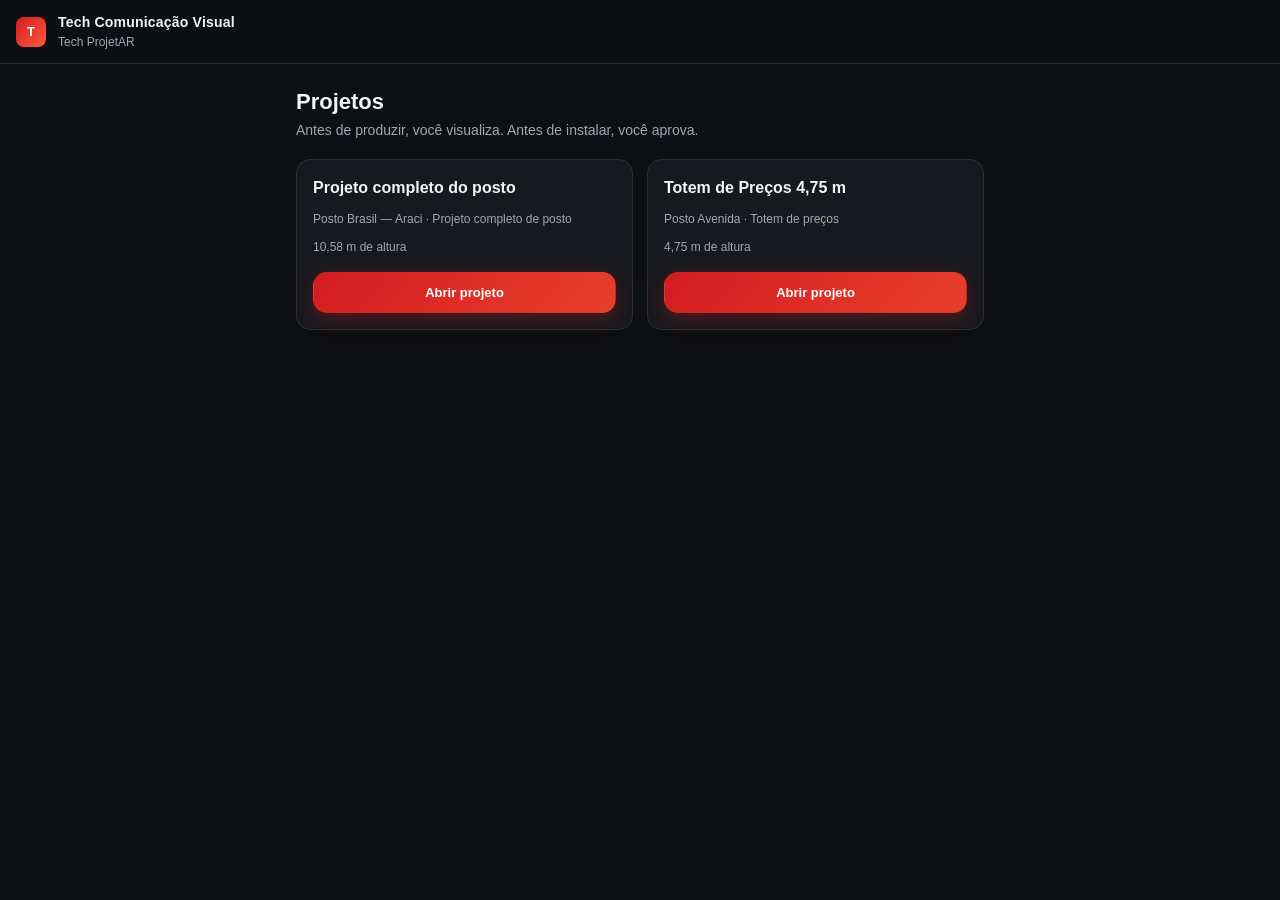
==== index.html @ 20e290c3 "Posto Brasil Araci - projeto completo otimizado" ====
<!DOCTYPE html>
<html lang="pt-BR">
<head>
<meta charset="utf-8">
<meta name="viewport" content="width=device-width,initial-scale=1,viewport-fit=cover">
<meta name="theme-color" content="#0D0F12">
<title>Tech ProjetAR — Tech Comunicação Visual</title>
<link rel="stylesheet" href="app.css">
<link rel="manifest" href="manifest.json">
</head>
<body>
<header class="topo"><div class="topo-inner">
  <div class="marca-selo">T</div>
  <div>
    <div class="marca" style="font-size:14px">Tech Comunicação Visual</div>
    <div class="topo-sub">Tech ProjetAR</div>
  </div>
</div></header>
<main class="container" style="padding-top:24px;padding-bottom:60px">
  <h1>Projetos</h1>
  <p class="subtitulo">Antes de produzir, você visualiza. Antes de instalar, você aprova.</p>
  <div class="cartoes" style="margin-top:18px">
      <a class="cartao" href="p.html?id=posto-araci">
        <h3>Projeto completo do posto</h3>
        <div class="meta">Posto Brasil — Araci · Projeto completo de posto</div>
        <div class="meta">10,58 m de altura</div>
        <span class="btn btn-pequeno btn-primario" style="margin-top:6px">Abrir projeto</span>
      </a>
      <a class="cartao" href="p.html?id=posto-avenida-totem">
        <h3>Totem de Preços 4,75 m</h3>
        <div class="meta">Posto Avenida · Totem de preços</div>
        <div class="meta">4,75 m de altura</div>
        <span class="btn btn-pequeno btn-primario" style="margin-top:6px">Abrir projeto</span>
      </a>
  </div>
</main>
</body>
</html>
---- app.css ----
/* ==========================================================================
   Tech ProjetAR — folha de estilo
   Mobile first. Comportamento de aplicativo.
   ========================================================================== */

:root {
  --tech:        #D31B21;
  --tech-escuro: #A6141A;
  --fundo:       #0D0F12;
  --superficie:  #16191E;
  --superficie2: #1E232A;
  --borda:       #2A2F37;
  --texto:       #F2F4F7;
  --texto2:      #A0A7B4;
  --ok:          #2FBF71;
  --alerta:      #F2B705;
  --raio:        14px;
  --sombra:      0 8px 28px rgba(0,0,0,.45);
  --safe-b:      env(safe-area-inset-bottom, 0px);
}

* { box-sizing: border-box; -webkit-tap-highlight-color: transparent; }

html, body {
  margin: 0; padding: 0;
  background: var(--fundo);
  color: var(--texto);
  font-family: -apple-system, BlinkMacSystemFont, "Segoe UI", Roboto, "Helvetica Neue", Arial, sans-serif;
  font-size: 16px; line-height: 1.5;
  overscroll-behavior-y: none;
}

a { color: inherit; text-decoration: none; }
img { max-width: 100%; display: block; }

.container { max-width: 720px; margin: 0 auto; padding: 0 16px; }
.container-larga { max-width: 1120px; margin: 0 auto; padding: 0 16px; }

/* ------------------------------------------------------------------ topo */
.topo {
  position: sticky; top: 0; z-index: 40;
  background: rgba(13,15,18,.88);
  backdrop-filter: blur(12px);
  border-bottom: 1px solid var(--borda);
}
.topo-inner { display: flex; align-items: center; gap: 12px; padding: 12px 16px; }
.marca { display: flex; align-items: center; gap: 10px; font-weight: 700; letter-spacing: .2px; }
.marca-selo {
  width: 30px; height: 30px; border-radius: 8px; flex: 0 0 30px;
  background: linear-gradient(135deg, var(--tech), #FF5A3C);
  display: grid; place-items: center; font-size: 13px; font-weight: 800; color: #fff;
}
.topo-sub { font-size: 12px; color: var(--texto2); font-weight: 500; }
.topo-acao { margin-left: auto; }

/* ------------------------------------------------------------------ visualizador */
.palco {
  position: relative;
  background: radial-gradient(120% 90% at 50% 0%, #232830 0%, #0D0F12 70%);
  border-bottom: 1px solid var(--borda);
}
model-viewer {
  width: 100%;
  height: 62vh;
  min-height: 380px;
  --poster-color: transparent;
  --progress-bar-color: var(--tech);
  background: transparent;
}
@media (min-width: 900px) { model-viewer { height: 66vh; } }

.selo-escala {
  position: absolute; top: 12px; left: 12px; z-index: 5;
  display: flex; align-items: center; gap: 8px;
  background: rgba(13,15,18,.78); border: 1px solid var(--borda);
  padding: 7px 12px; border-radius: 999px;
  font-size: 12px; font-weight: 700; letter-spacing: .4px;
  backdrop-filter: blur(8px);
}
.selo-escala .ponto { width: 7px; height: 7px; border-radius: 50%; background: var(--ok); }
.selo-escala.maquete .ponto { background: var(--alerta); }

.selo-medidas {
  position: absolute; top: 12px; right: 12px; z-index: 5;
  background: rgba(13,15,18,.78); border: 1px solid var(--borda);
  padding: 7px 11px; border-radius: 10px;
  font-size: 11px; color: var(--texto2); text-align: right;
  backdrop-filter: blur(8px); line-height: 1.45;
}
.selo-medidas b { color: var(--texto); font-variant-numeric: tabular-nums; }

.barra-palco {
  position: absolute; bottom: 12px; right: 12px;
  z-index: 5; display: flex; flex-direction: column; gap: 8px;
}

/* barra de carregamento */
.carga {
  position: absolute; top: 0; left: 0; right: 0; height: 3px;
  background: rgba(255,255,255,.08); z-index: 6;
  transition: opacity .4s .2s; pointer-events: none;
}
.carga.pronta { opacity: 0; }
.carga-fill {
  height: 100%; width: 0%;
  background: linear-gradient(90deg, var(--tech), #FF7A45);
  transition: width .18s ease;
}
.btn-redondo {
  width: 42px; height: 42px; border-radius: 50%;
  background: rgba(13,15,18,.8); border: 1px solid var(--borda);
  color: var(--texto); display: grid; place-items: center; cursor: pointer;
  backdrop-filter: blur(8px); transition: .15s;
}
.btn-redondo:active { transform: scale(.92); }
.btn-redondo.ativo { background: var(--tech); border-color: var(--tech); }

/* cotas / hotspots de medida */
.cota {
  background: rgba(13,15,18,.9); border: 1px solid var(--borda);
  color: var(--texto); padding: 3px 8px; border-radius: 6px;
  font-size: 11px; font-weight: 700; font-variant-numeric: tabular-nums;
  white-space: nowrap; pointer-events: none;
}
.cota[data-visible="false"] { display: none; }
.ponta { width: 1px; height: 1px; opacity: 0; border: 0; padding: 0; background: none; pointer-events: none; }
#linhas-cota { display: block; width: 100%; height: 100%; pointer-events: none; position: absolute; inset: 0; }
#linhas-cota line { stroke: #ffffff; stroke-width: 1.4; stroke-dasharray: 4 3; opacity: .55; }

/* referência humana de 1,75 m */
#pessoa { opacity: .34; }
#pessoa * { fill: #ffffff; }
#rotulo-pessoa {
  background: rgba(13,15,18,.9); border: 1px solid var(--borda); color: var(--texto);
  padding: 3px 8px; border-radius: 6px; font-size: 11px; font-weight: 700; white-space: nowrap;
}

/* carregamento */
.carregando {
  position: absolute; inset: 0; z-index: 4; display: grid; place-content: center;
  gap: 10px; text-align: center; pointer-events: none; transition: opacity .35s;
}
.carregando.pronto { opacity: 0; }
.carregando .pct { font-size: 26px; font-weight: 800; font-variant-numeric: tabular-nums; }
.carregando .txt { font-size: 12px; color: var(--texto2); }

/* ------------------------------------------------------------------ conteúdo */
.secao { padding: 20px 0; border-bottom: 1px solid var(--borda); }
.secao:last-child { border-bottom: 0; }
.secao-titulo {
  font-size: 12px; text-transform: uppercase; letter-spacing: 1.2px;
  color: var(--texto2); font-weight: 700; margin: 0 0 12px;
}
h1 { font-size: 22px; line-height: 1.25; margin: 0 0 4px; font-weight: 800; }
.subtitulo { color: var(--texto2); font-size: 14px; margin: 0 0 14px; }

/* botões */
.btn {
  display: flex; align-items: center; justify-content: center; gap: 10px;
  width: 100%; padding: 15px 18px; border-radius: var(--raio);
  border: 1px solid var(--borda); background: var(--superficie2);
  color: var(--texto); font-size: 15px; font-weight: 700; cursor: pointer;
  transition: .15s; font-family: inherit; text-align: center;
}
.btn:active { transform: scale(.985); }
.btn:disabled { opacity: .45; cursor: default; box-shadow: none; }
.btn:disabled:active { transform: none; }
.btn svg { flex: 0 0 auto; }
.btn-primario {
  background: linear-gradient(135deg, var(--tech), #E8402C);
  border-color: transparent; color: #fff;
  box-shadow: 0 6px 20px rgba(211,27,33,.32);
}
.btn-zap { background: #1FA855; border-color: transparent; color: #fff; }
.btn-ok  { background: transparent; border-color: var(--ok); color: var(--ok); }
.btn-fantasma { background: transparent; }
.btn-pequeno { padding: 10px 14px; font-size: 13px; width: auto; }
.botoes { display: grid; gap: 10px; }
.botoes-2 { display: grid; grid-template-columns: 1fr 1fr; gap: 10px; }

/* seletor de escala */
.escalas { display: flex; gap: 8px; overflow-x: auto; padding-bottom: 4px; scrollbar-width: none; }
.escalas::-webkit-scrollbar { display: none; }
.chip {
  flex: 0 0 auto; padding: 10px 16px; border-radius: 999px;
  border: 1px solid var(--borda); background: var(--superficie);
  color: var(--texto2); font-size: 13px; font-weight: 700; cursor: pointer;
  white-space: nowrap; transition: .15s; font-family: inherit;
}
.chip.ativo { background: var(--texto); color: #0D0F12; border-color: var(--texto); }
.chip small { display: block; font-size: 10px; font-weight: 500; opacity: .7; }

/* acabamentos */
.acabamentos { display: flex; gap: 14px; overflow-x: auto; padding: 4px 0; scrollbar-width: none; }
.acabamentos::-webkit-scrollbar { display: none; }
.acab { flex: 0 0 auto; width: 66px; text-align: center; cursor: pointer; border: 0; background: none; font-family: inherit; padding: 0; }
.acab-bola {
  width: 46px; height: 46px; border-radius: 50%; margin: 0 auto 6px;
  border: 2px solid var(--borda); transition: .15s;
  box-shadow: inset 0 -8px 14px rgba(0,0,0,.28);
}
.acab.ativo .acab-bola { border-color: var(--texto); transform: scale(1.08); }
.acab span { font-size: 10px; color: var(--texto2); line-height: 1.25; display: block; }
.acab.ativo span { color: var(--texto); font-weight: 700; }

/* ficha técnica */
.ficha { display: grid; gap: 1px; background: var(--borda); border: 1px solid var(--borda); border-radius: var(--raio); overflow: hidden; }
.ficha-linha { display: flex; justify-content: space-between; gap: 16px; padding: 12px 14px; background: var(--superficie); font-size: 14px; }
.ficha-linha dt { color: var(--texto2); margin: 0; }
.ficha-linha dd { margin: 0; text-align: right; font-weight: 600; }

/* passo a passo AR */
.passos { counter-reset: p; display: grid; gap: 10px; margin: 0; padding: 0; list-style: none; }
.passos li {
  counter-increment: p; display: flex; gap: 12px; align-items: flex-start;
  font-size: 14px; color: var(--texto2);
}
.passos li::before {
  content: counter(p); flex: 0 0 24px; width: 24px; height: 24px; border-radius: 50%;
  background: var(--superficie2); border: 1px solid var(--borda);
  display: grid; place-items: center; font-size: 12px; font-weight: 800; color: var(--texto);
}

/* avisos */
.aviso {
  display: flex; gap: 10px; align-items: flex-start;
  background: var(--superficie); border: 1px solid var(--borda);
  border-left: 3px solid var(--alerta);
  padding: 12px 14px; border-radius: 10px; font-size: 13px; color: var(--texto2);
}
.aviso.ok { border-left-color: var(--ok); }

/* rodapé */
.rodape { padding: 26px 0 calc(28px + var(--safe-b)); text-align: center; color: var(--texto2); font-size: 12px; }
.rodape strong { color: var(--texto); display: block; margin-bottom: 4px; font-size: 13px; }

/* barra fixa inferior */
.barra-fixa {
  position: sticky; bottom: 0; z-index: 30;
  background: rgba(13,15,18,.94); backdrop-filter: blur(12px);
  border-top: 1px solid var(--borda);
  padding: 10px 16px calc(10px + var(--safe-b));
}

/* modal */
.modal {
  position: fixed; inset: 0; z-index: 90; display: none;
  background: rgba(0,0,0,.72); backdrop-filter: blur(4px);
  align-items: flex-end; justify-content: center;
}
.modal.aberto { display: flex; }
.modal-caixa {
  background: var(--superficie); border: 1px solid var(--borda);
  border-radius: 20px 20px 0 0; width: 100%; max-width: 560px;
  padding: 22px 20px calc(22px + var(--safe-b));
  box-shadow: var(--sombra); animation: sobe .22s ease;
}
@keyframes sobe { from { transform: translateY(24px); opacity: 0 } to { transform: none; opacity: 1 } }
.modal-caixa h3 { margin: 0 0 6px; font-size: 18px; }
.modal-caixa p { margin: 0 0 16px; color: var(--texto2); font-size: 14px; }
.campo {
  width: 100%; padding: 13px 14px; border-radius: 10px; font-size: 15px;
  background: var(--fundo); border: 1px solid var(--borda); color: var(--texto);
  font-family: inherit; margin-bottom: 12px;
}
.campo:focus { outline: 2px solid var(--tech); outline-offset: 1px; }
textarea.campo { min-height: 110px; resize: vertical; }

/* toast */
.toast {
  position: fixed; left: 50%; bottom: calc(84px + var(--safe-b)); transform: translateX(-50%) translateY(16px);
  background: var(--texto); color: #0D0F12; padding: 11px 18px; border-radius: 999px;
  font-size: 13px; font-weight: 700; z-index: 95; opacity: 0; pointer-events: none;
  transition: .22s; box-shadow: var(--sombra); max-width: 88vw; text-align: center;
}
.toast.visivel { opacity: 1; transform: translateX(-50%) translateY(0); }

/* ------------------------------------------------------------------ painel */
.cartoes { display: grid; gap: 14px; grid-template-columns: repeat(auto-fill, minmax(280px, 1fr)); }
.cartao {
  background: var(--superficie); border: 1px solid var(--borda);
  border-radius: var(--raio); padding: 16px; display: flex; flex-direction: column; gap: 10px;
}
.cartao h3 { margin: 0; font-size: 16px; }
.cartao .meta { font-size: 12px; color: var(--texto2); }
.tag {
  display: inline-flex; align-items: center; gap: 6px; font-size: 11px; font-weight: 700;
  padding: 4px 9px; border-radius: 999px; background: var(--superficie2);
  border: 1px solid var(--borda); color: var(--texto2); text-transform: uppercase; letter-spacing: .5px;
}
.tag.ok { color: var(--ok); border-color: rgba(47,191,113,.4); }
.tag.espera { color: var(--alerta); border-color: rgba(242,183,5,.4); }
.tabela { width: 100%; border-collapse: collapse; font-size: 13px; }
.tabela th, .tabela td { text-align: left; padding: 9px 10px; border-bottom: 1px solid var(--borda); }
.tabela th { color: var(--texto2); font-size: 11px; text-transform: uppercase; letter-spacing: .6px; }
.linha-flex { display: flex; gap: 10px; align-items: center; flex-wrap: wrap; }
.qr { background: #fff; padding: 10px; border-radius: 10px; width: max-content; }
.mono { font-family: ui-monospace, SFMono-Regular, Menlo, monospace; font-size: 12px; word-break: break-all; }
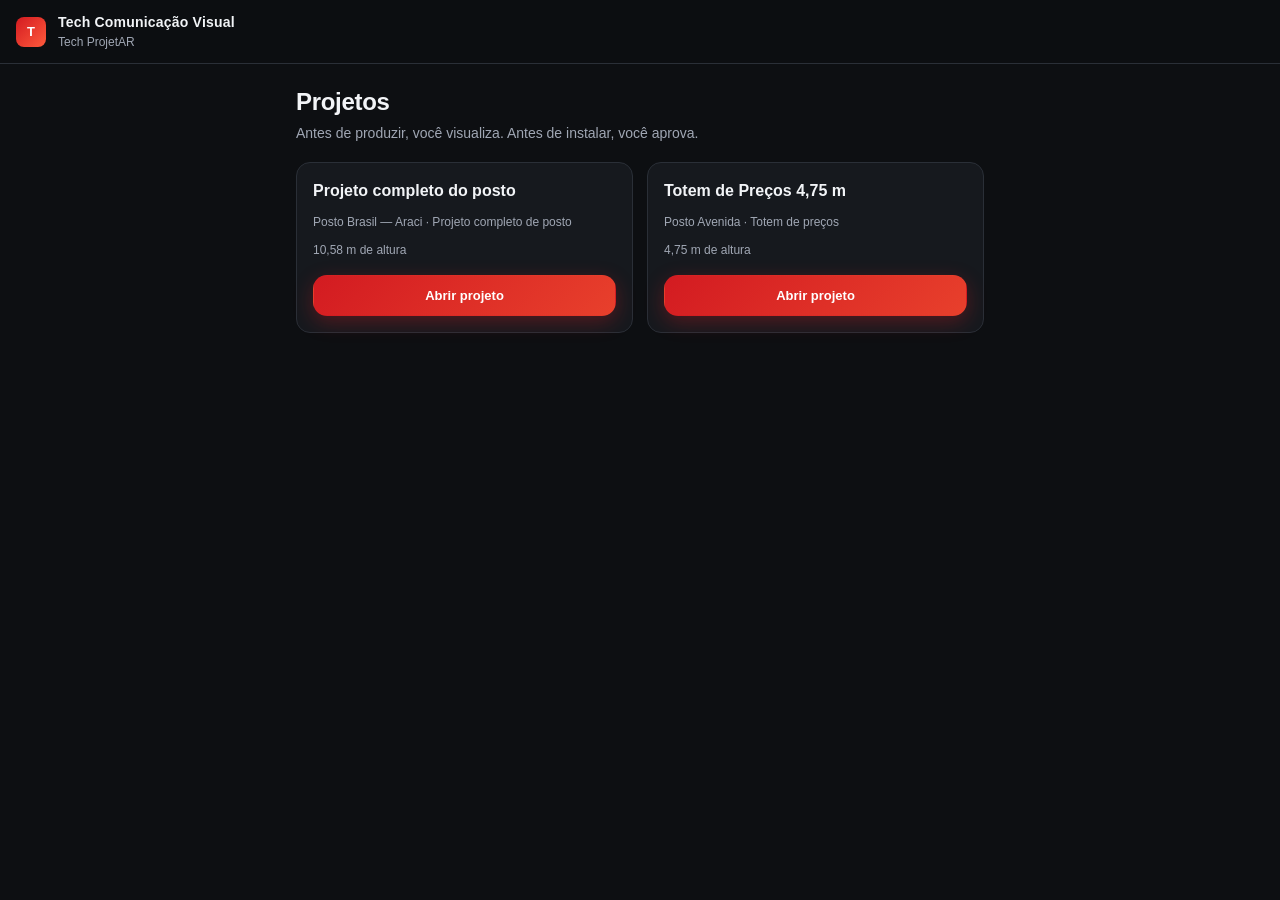
==== commit b1506a92: "Modelo mais leve, camera na area construida e bloco de medidas" ====
--- a/index.html
+++ b/index.html
@@ -5,7 +5,7 @@
 <meta name="viewport" content="width=device-width,initial-scale=1,viewport-fit=cover">
 <meta name="theme-color" content="#0D0F12">
 <title>Tech ProjetAR — Tech Comunicação Visual</title>
-<link rel="stylesheet" href="app.css">
+<link rel="stylesheet" href="app.css?v=1785499450">
 <link rel="manifest" href="manifest.json">
 </head>
 <body>
--- a/app.css
+++ b/app.css
@@ -67,7 +67,7 @@
   --progress-bar-color: var(--tech);
   background: transparent;
 }
-@media (min-width: 900px) { model-viewer { height: 66vh; } }
+@media (min-width: 900px) { model-viewer { height: 60vh; max-height: 620px; } }
 
 .selo-escala {
   position: absolute; top: 12px; left: 12px; z-index: 5;
@@ -128,8 +128,8 @@
 #linhas-cota line { stroke: #ffffff; stroke-width: 1.4; stroke-dasharray: 4 3; opacity: .55; }
 
 /* referência humana de 1,75 m */
-#pessoa { opacity: .34; }
-#pessoa * { fill: #ffffff; }
+#pessoa { opacity: .62; }
+#pessoa * { fill: #16A6E8; stroke: #0D0F12; stroke-width: 3; paint-order: stroke; }
 #rotulo-pessoa {
   background: rgba(13,15,18,.9); border: 1px solid var(--borda); color: var(--texto);
   padding: 3px 8px; border-radius: 6px; font-size: 11px; font-weight: 700; white-space: nowrap;
@@ -151,8 +151,28 @@
   font-size: 12px; text-transform: uppercase; letter-spacing: 1.2px;
   color: var(--texto2); font-weight: 700; margin: 0 0 12px;
 }
-h1 { font-size: 22px; line-height: 1.25; margin: 0 0 4px; font-weight: 800; }
+h1 { font-size: 24px; line-height: 1.2; margin: 0 0 6px; font-weight: 800; letter-spacing: -.3px; }
 .subtitulo { color: var(--texto2); font-size: 14px; margin: 0 0 14px; }
+
+/* resumo de medidas em destaque, logo abaixo do título */
+.medidas-resumo {
+  display: grid; grid-template-columns: repeat(3, 1fr); gap: 1px;
+  background: var(--borda); border: 1px solid var(--borda);
+  border-radius: var(--raio); overflow: hidden; margin: 16px 0;
+}
+.medidas-resumo div { background: var(--superficie); padding: 12px 10px; text-align: center; }
+.medidas-resumo dt {
+  font-size: 10px; text-transform: uppercase; letter-spacing: 1px;
+  color: var(--texto2); margin: 0 0 4px; font-weight: 700;
+}
+.medidas-resumo dd {
+  margin: 0; font-size: 17px; font-weight: 800; font-variant-numeric: tabular-nums;
+}
+.medidas-resumo dd small { font-size: 11px; font-weight: 600; color: var(--texto2); margin-left: 2px; }
+
+/* faixa de identificação do projeto */
+.identificacao { display: flex; flex-wrap: wrap; gap: 8px; margin: 0 0 14px; }
+.identificacao .tag { background: var(--superficie); }
 
 /* botões */
 .btn {
@@ -240,7 +260,9 @@
   background: rgba(13,15,18,.94); backdrop-filter: blur(12px);
   border-top: 1px solid var(--borda);
   padding: 10px 16px calc(10px + var(--safe-b));
-}
+  box-shadow: 0 -14px 28px rgba(0,0,0,.35);
+}
+.barra-fixa .btn { max-width: 560px; margin: 0 auto; }
 
 /* modal */
 .modal {
@@ -274,6 +296,33 @@
   transition: .22s; box-shadow: var(--sombra); max-width: 88vw; text-align: center;
 }
 .toast.visivel { opacity: 1; transform: translateX(-50%) translateY(0); }
+
+/* ------------------------------------------------------- área de envio 3D */
+.area-envio {
+  display: flex; align-items: center; gap: 16px; flex-wrap: wrap;
+  padding: 22px 24px; margin: 0 0 20px;
+  background: var(--superficie);
+  border: 2px dashed var(--borda); border-radius: var(--raio);
+  cursor: pointer; transition: .18s; position: relative;
+}
+.area-envio:hover, .area-envio.sobre {
+  border-color: var(--tech); background: rgba(211,27,33,.06);
+}
+.area-envio.enviando { opacity: .6; pointer-events: none; }
+.area-envio-icone {
+  width: 52px; height: 52px; flex: 0 0 52px; border-radius: 14px;
+  display: grid; place-items: center; color: #fff;
+  background: linear-gradient(135deg, var(--tech), #E8402C);
+  box-shadow: 0 6px 18px rgba(211,27,33,.3);
+}
+.area-envio-texto { flex: 1 1 240px; display: flex; flex-direction: column; gap: 3px; }
+.area-envio-texto b { font-size: 16px; }
+.area-envio-texto span { font-size: 13px; color: var(--texto2); }
+.area-envio-progresso {
+  position: absolute; inset: 0; display: grid; place-content: center;
+  background: rgba(13,15,18,.9); border-radius: var(--raio);
+}
+.area-envio-progresso .pct { font-size: 14px; font-weight: 700; }
 
 /* ------------------------------------------------------------------ painel */
 .cartoes { display: grid; gap: 14px; grid-template-columns: repeat(auto-fill, minmax(280px, 1fr)); }
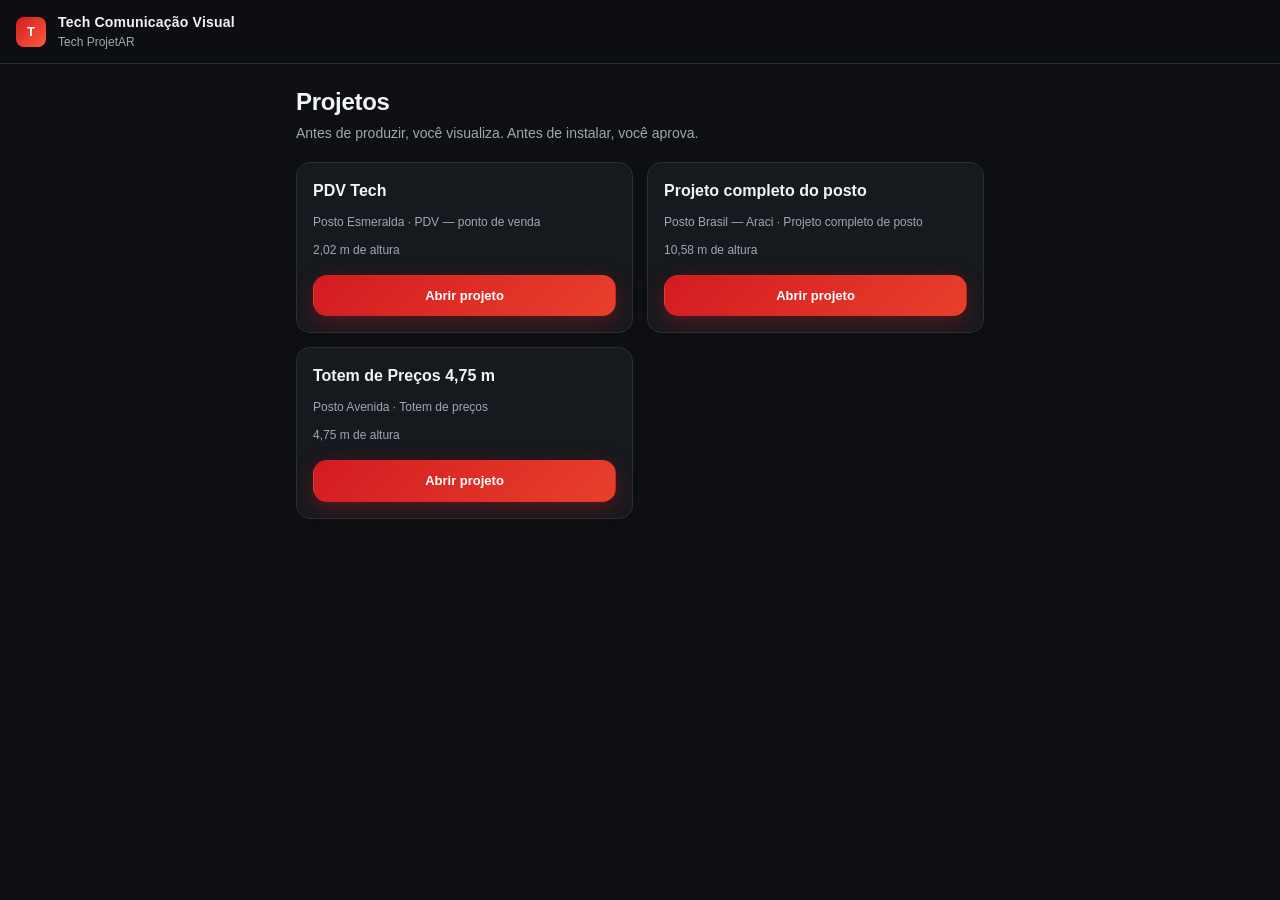
==== commit ac8c6ddd: "Add files via upload" ====
--- a/index.html
+++ b/index.html
@@ -5,7 +5,7 @@
 <meta name="viewport" content="width=device-width,initial-scale=1,viewport-fit=cover">
 <meta name="theme-color" content="#0D0F12">
 <title>Tech ProjetAR — Tech Comunicação Visual</title>
-<link rel="stylesheet" href="app.css?v=1785499450">
+<link rel="stylesheet" href="app.css?v=1785501334">
 <link rel="manifest" href="manifest.json">
 </head>
 <body>
@@ -19,20 +19,38 @@
 <main class="container" style="padding-top:24px;padding-bottom:60px">
   <h1>Projetos</h1>
   <p class="subtitulo">Antes de produzir, você visualiza. Antes de instalar, você aprova.</p>
-  <div class="cartoes" style="margin-top:18px">
-      <a class="cartao" href="p.html?id=posto-araci">
-        <h3>Projeto completo do posto</h3>
-        <div class="meta">Posto Brasil — Araci · Projeto completo de posto</div>
-        <div class="meta">10,58 m de altura</div>
-        <span class="btn btn-pequeno btn-primario" style="margin-top:6px">Abrir projeto</span>
-      </a>
-      <a class="cartao" href="p.html?id=posto-avenida-totem">
-        <h3>Totem de Preços 4,75 m</h3>
-        <div class="meta">Posto Avenida · Totem de preços</div>
-        <div class="meta">4,75 m de altura</div>
-        <span class="btn btn-pequeno btn-primario" style="margin-top:6px">Abrir projeto</span>
-      </a>
+  <div class="cartoes" id="lista" style="margin-top:18px">
+    <p class="subtitulo">Carregando…</p>
   </div>
 </main>
+<script>
+(async function () {
+  var alvo = document.getElementById('lista');
+  var esc = function (t) {
+    return String(t == null ? '' : t).replace(/&/g,'&amp;').replace(/</g,'&lt;')
+      .replace(/>/g,'&gt;').replace(/"/g,'&quot;');
+  };
+  var med = function (m) {
+    m = Number(m);
+    return m < 1 ? (m * 100).toLocaleString('pt-BR', {maximumFractionDigits:0}) + ' cm'
+                 : m.toLocaleString('pt-BR', {minimumFractionDigits:2, maximumFractionDigits:2}) + ' m';
+  };
+  try {
+    var r = await fetch('projetos.json?v=' + Date.now(), { cache: 'no-store' });
+    var lista = (await r.json()).filter(function (p) { return p.publicado !== false; });
+    if (!lista.length) { alvo.innerHTML = '<p class="subtitulo">Nenhum projeto publicado ainda.</p>'; return; }
+    alvo.innerHTML = lista.map(function (p) {
+      return '<a class="cartao" href="p.html?id=' + esc(p.slug) + '">'
+        + '<h3>' + esc(p.titulo) + '</h3>'
+        + '<div class="meta">' + esc(p.cliente || '') + (p.produto ? ' · ' + esc(p.produto) : '') + '</div>'
+        + '<div class="meta">' + med(p.dimensoes.altura) + ' de altura</div>'
+        + '<span class="btn btn-pequeno btn-primario" style="margin-top:6px">Abrir projeto</span>'
+        + '</a>';
+    }).join('');
+  } catch (e) {
+    alvo.innerHTML = '<p class="subtitulo">Não foi possível carregar a lista de projetos.</p>';
+  }
+})();
+</script>
 </body>
 </html>
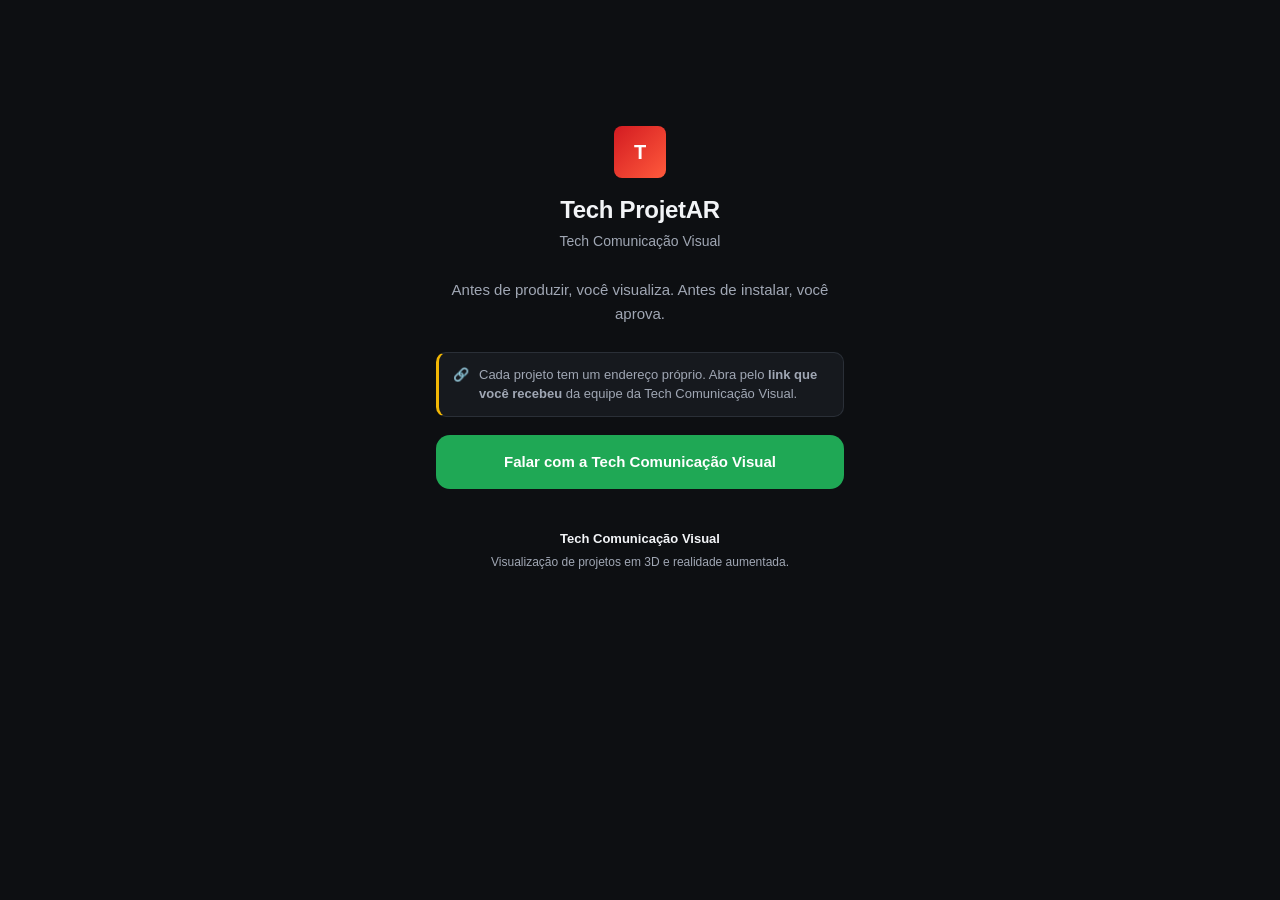
==== commit c60b685f: "Add files via upload" ====
--- a/index.html
+++ b/index.html
@@ -4,53 +4,34 @@
 <meta charset="utf-8">
 <meta name="viewport" content="width=device-width,initial-scale=1,viewport-fit=cover">
 <meta name="theme-color" content="#0D0F12">
+<meta name="robots" content="noindex, nofollow">
 <title>Tech ProjetAR — Tech Comunicação Visual</title>
-<link rel="stylesheet" href="app.css?v=1785501334">
+<link rel="stylesheet" href="app.css?v=1785501679">
 <link rel="manifest" href="manifest.json">
 </head>
 <body>
-<header class="topo"><div class="topo-inner">
-  <div class="marca-selo">T</div>
-  <div>
-    <div class="marca" style="font-size:14px">Tech Comunicação Visual</div>
-    <div class="topo-sub">Tech ProjetAR</div>
+<main class="container" style="max-width:440px;padding-top:14vh;text-align:center">
+  <div class="marca-selo" style="margin:0 auto 18px;width:52px;height:52px;font-size:20px">T</div>
+  <h1 style="margin:0 0 6px">Tech ProjetAR</h1>
+  <p class="subtitulo">Tech Comunicação Visual</p>
+
+  <p style="font-size:15px;color:var(--texto2);line-height:1.6;margin:26px 0">
+    Antes de produzir, você visualiza. Antes de instalar, você aprova.
+  </p>
+
+  <div class="aviso" style="text-align:left">
+    <span>🔗</span>
+    <div>Cada projeto tem um endereço próprio. Abra pelo <b>link que você recebeu</b> da equipe da Tech Comunicação Visual.</div>
   </div>
-</div></header>
-<main class="container" style="padding-top:24px;padding-bottom:60px">
-  <h1>Projetos</h1>
-  <p class="subtitulo">Antes de produzir, você visualiza. Antes de instalar, você aprova.</p>
-  <div class="cartoes" id="lista" style="margin-top:18px">
-    <p class="subtitulo">Carregando…</p>
+
+  <div class="botoes" style="margin-top:18px">
+    <a class="btn btn-zap" href="https://wa.me/557536341120">Falar com a Tech Comunicação Visual</a>
+  </div>
+
+  <div class="rodape" style="padding-top:40px">
+    <strong>Tech Comunicação Visual</strong>
+    Visualização de projetos em 3D e realidade aumentada.
   </div>
 </main>
-<script>
-(async function () {
-  var alvo = document.getElementById('lista');
-  var esc = function (t) {
-    return String(t == null ? '' : t).replace(/&/g,'&amp;').replace(/</g,'&lt;')
-      .replace(/>/g,'&gt;').replace(/"/g,'&quot;');
-  };
-  var med = function (m) {
-    m = Number(m);
-    return m < 1 ? (m * 100).toLocaleString('pt-BR', {maximumFractionDigits:0}) + ' cm'
-                 : m.toLocaleString('pt-BR', {minimumFractionDigits:2, maximumFractionDigits:2}) + ' m';
-  };
-  try {
-    var r = await fetch('projetos.json?v=' + Date.now(), { cache: 'no-store' });
-    var lista = (await r.json()).filter(function (p) { return p.publicado !== false; });
-    if (!lista.length) { alvo.innerHTML = '<p class="subtitulo">Nenhum projeto publicado ainda.</p>'; return; }
-    alvo.innerHTML = lista.map(function (p) {
-      return '<a class="cartao" href="p.html?id=' + esc(p.slug) + '">'
-        + '<h3>' + esc(p.titulo) + '</h3>'
-        + '<div class="meta">' + esc(p.cliente || '') + (p.produto ? ' · ' + esc(p.produto) : '') + '</div>'
-        + '<div class="meta">' + med(p.dimensoes.altura) + ' de altura</div>'
-        + '<span class="btn btn-pequeno btn-primario" style="margin-top:6px">Abrir projeto</span>'
-        + '</a>';
-    }).join('');
-  } catch (e) {
-    alvo.innerHTML = '<p class="subtitulo">Não foi possível carregar a lista de projetos.</p>';
-  }
-})();
-</script>
 </body>
 </html>
